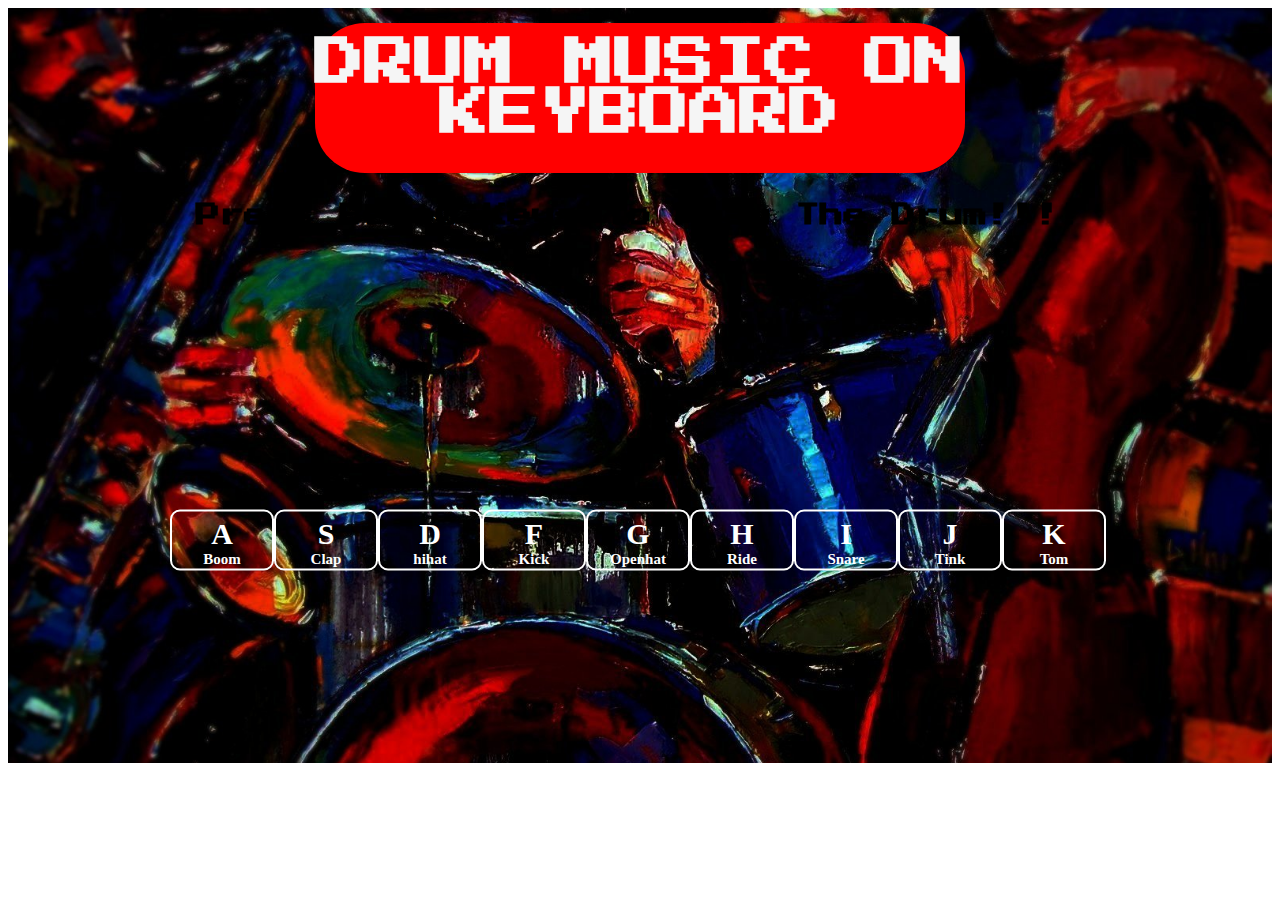
==== drumOnKeyBoard/drumOnKeyBoard.html @ 0572a16a "Web projects" ====
<!DOCTYPE html>
<html lang="en">
  <head>
    <meta charset="UTF-8" />
    <title>DRUM ON KEYBOARD</title>
    <link rel="stylesheet" href="drumOnKeyBoard.css" />
  </head>
  <body>
    <div class="bodyMy"></div>
    <div class="headingBackground">
      <h1>DRUM MUSIC ON KEYBOARD</h1>
    </div>
    <div class="instructionHeading">
      <h2>Press Below Keys To Play The Drum!!!!</h2>
    </div>
    <div id="getAudio">
      <div id="65" class="keys">A<br /><span class="tuneName">Boom</span></div>
      <div id="83" class="keys">S<br /><span class="tuneName">Clap</span></div>
      <div id="68" class="keys">D<br /><span class="tuneName">hihat</span></div>
      <div id="70" class="keys">F<br /><span class="tuneName">Kick</span></div>
      <div id="71" class="keys">
        G<br /><span class="tuneName">Openhat</span>
      </div>
      <div id="72" class="keys">H<br /><span class="tuneName">Ride</span></div>
      <div id="73" class="keys">I<br /><span class="tuneName">Snare</span></div>
      <div id="74" class="keys">J<br /><span class="tuneName">Tink</span></div>
      <div id="75" class="keys">K<br /><span class="tuneName">Tom</span></div>
    </div>
    <audio id="651" src="/music/boom.wav"></audio>
    <audio id="831" src="/music/clap.wav"></audio>
    <audio id="681" src="/music/hihat.wav"></audio>
    <audio id="701" src="/music/kick.wav"></audio>
    <audio id="711" src="/music/openhat.wav"></audio>
    <audio id="721" src="/music/ride.wav"></audio>
    <audio id="731" src="/music/snare.wav"></audio>
    <audio id="741" src="/music/tink.wav"></audio>
    <audio id="751" src="/music/tom.wav"></audio>
    <script src="drumOnKeyBoard.js"></script>
  </body>
</html>
---- drumOnKeyBoard/drumOnKeyBoard.css ----
@import url('https://fonts.googleapis.com/css?family=Lobster');
@import url('https://fonts.googleapis.com/css?family=Press+Start+2P&display=swap');
.bodyMy {
  background-image: url(img/backgroundImg.jpg);
  background-repeat: no-repeat;
  background-attachment: scroll;
  background-size: cover;
  height: 755px;
  margin: 0;
}
h1 {
  font-size: 50px;
  font-family: 'Press Start 2P';
  margin-top: -740px;
  padding-top: 15px;
  text-align: center;
  color: whitesmoke;
}
.headingBackground {
  background-color: red;
  width: 650px;
  height: 150px;
  position: relative;
  margin: auto auto;
  border-radius: 50px;
}
h2 {
  font-family: 'Press Start 2P';
}
.instructionHeading {
  height: 120px;
  width: 950px;
  text-align: center;
  position: relative;
  margin: 30px auto;
  border-radius: 50px;
}
#getAudio {
  position: absolute;
  top: 60%;
  left: 50%;
  transform: translate(-50%, -50%);
  width: 940px;
  height: 70;
  margin: auto auto;
  /*background-color: red;*/
}

.keys {
  position: relative;
  float: left;
  text-align: center;
  color: white;
  padding-top: 12px;
  font-size: 30px;
  font-weight: bolder;
  border: 2px solid;
  border-radius: 10px;
  width: 100px;
  line-height: 20px;
}
.tuneName {
  font-size: 15px;
}
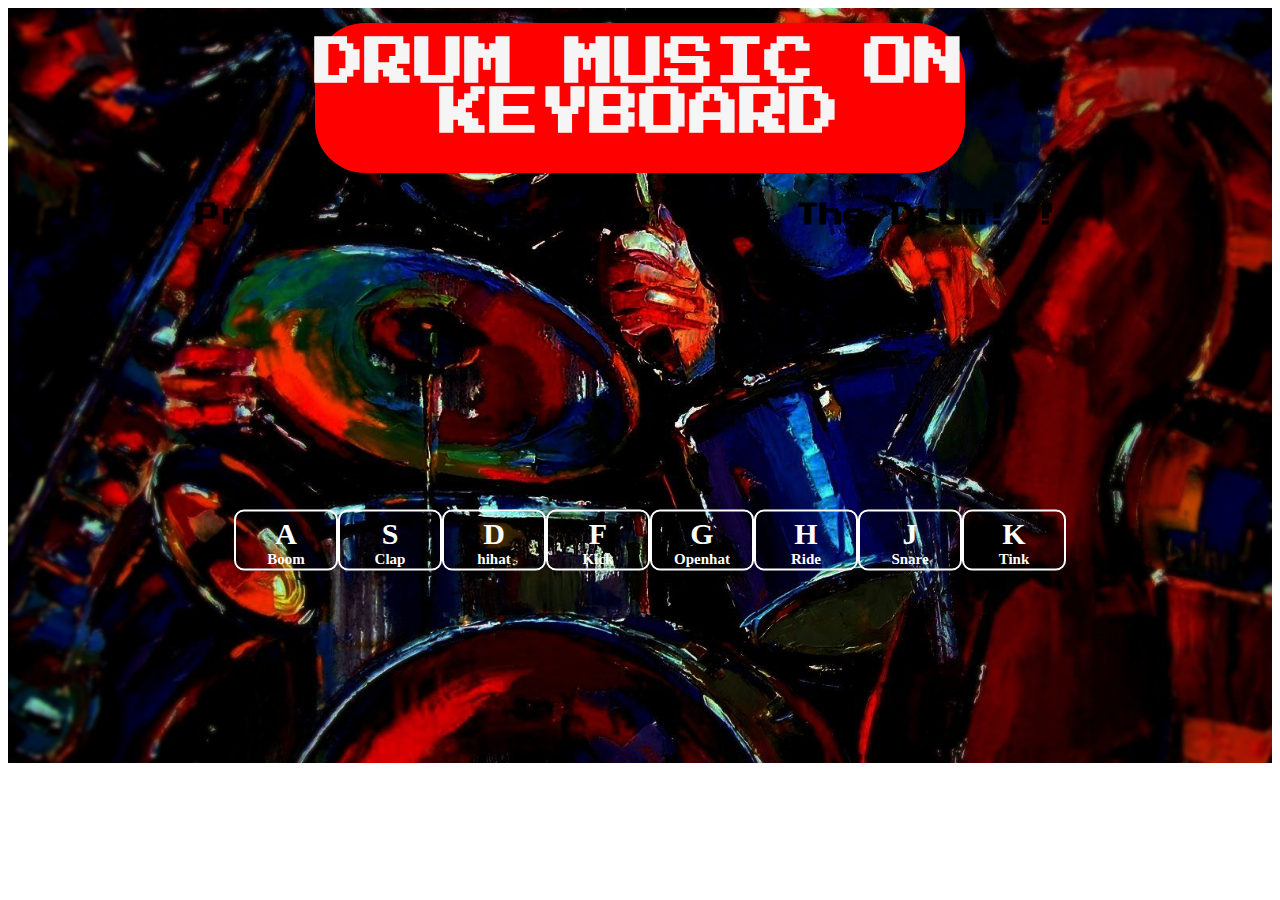
==== commit 9246a3c5: "Project completed" ====
--- a/drumOnKeyBoard/drumOnKeyBoard.html
+++ b/drumOnKeyBoard/drumOnKeyBoard.html
@@ -13,7 +13,7 @@
     <div class="instructionHeading">
       <h2>Press Below Keys To Play The Drum!!!!</h2>
     </div>
-    <div id="getAudio">
+    <div id="keyHolder">
       <div id="65" class="keys">A<br /><span class="tuneName">Boom</span></div>
       <div id="83" class="keys">S<br /><span class="tuneName">Clap</span></div>
       <div id="68" class="keys">D<br /><span class="tuneName">hihat</span></div>
@@ -22,9 +22,8 @@
         G<br /><span class="tuneName">Openhat</span>
       </div>
       <div id="72" class="keys">H<br /><span class="tuneName">Ride</span></div>
-      <div id="73" class="keys">I<br /><span class="tuneName">Snare</span></div>
-      <div id="74" class="keys">J<br /><span class="tuneName">Tink</span></div>
-      <div id="75" class="keys">K<br /><span class="tuneName">Tom</span></div>
+      <div id="74" class="keys">J<br /><span class="tuneName">Snare</span></div>
+      <div id="75" class="keys">K<br /><span class="tuneName">Tink</span></div>
     </div>
     <audio id="651" src="/music/boom.wav"></audio>
     <audio id="831" src="/music/clap.wav"></audio>
@@ -32,8 +31,7 @@
     <audio id="701" src="/music/kick.wav"></audio>
     <audio id="711" src="/music/openhat.wav"></audio>
     <audio id="721" src="/music/ride.wav"></audio>
-    <audio id="731" src="/music/snare.wav"></audio>
-    <audio id="741" src="/music/tink.wav"></audio>
+    <audio id="741" src="/music/snare.wav"></audio>
     <audio id="751" src="/music/tom.wav"></audio>
     <script src="drumOnKeyBoard.js"></script>
   </body>
--- a/drumOnKeyBoard/drumOnKeyBoard.css
+++ b/drumOnKeyBoard/drumOnKeyBoard.css
@@ -1,4 +1,3 @@
-@import url('https://fonts.googleapis.com/css?family=Lobster');
 @import url('https://fonts.googleapis.com/css?family=Press+Start+2P&display=swap');
 .bodyMy {
   background-image: url(img/backgroundImg.jpg);
@@ -35,10 +34,10 @@
   margin: 30px auto;
   border-radius: 50px;
 }
-#getAudio {
+#keyHolder {
   position: absolute;
   top: 60%;
-  left: 50%;
+  left: 55%;
   transform: translate(-50%, -50%);
   width: 940px;
   height: 70;
@@ -47,6 +46,7 @@
 }
 
 .keys {
+  transition: all, 90ms;
   position: relative;
   float: left;
   text-align: center;
@@ -59,6 +59,11 @@
   width: 100px;
   line-height: 20px;
 }
+.keyAnimations {
+  transform: scale(1.1);
+  font-size: 40px;
+  width: 110px;
+}
 .tuneName {
   font-size: 15px;
 }
